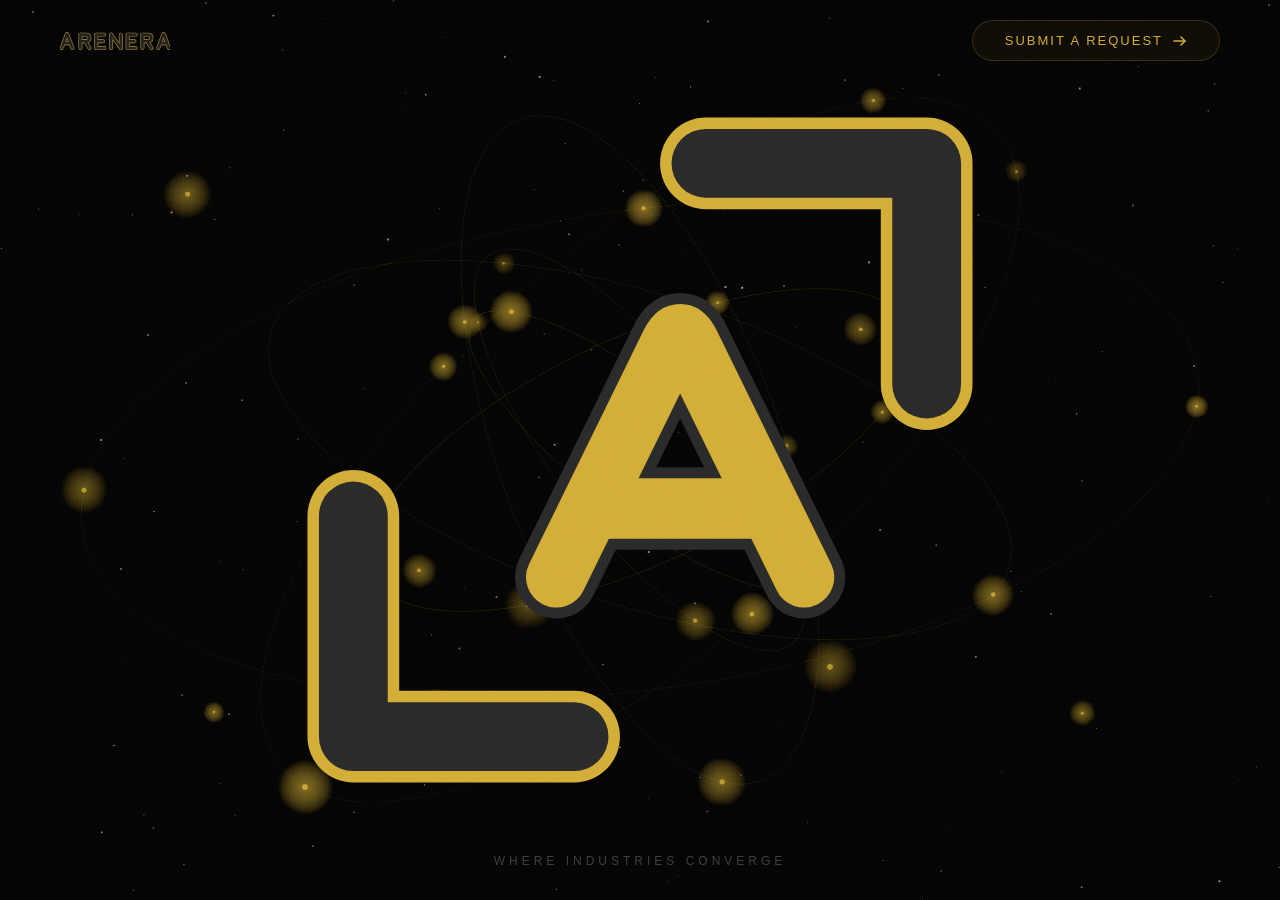
==== index.html @ 3a958f35 "Arenera landing page v1 — premium digital business card - Animated logo with satellite orbit backgro" ====
<!DOCTYPE html>
<html lang="en">
<head>
  <meta charset="UTF-8">
  <meta name="viewport" content="width=device-width, initial-scale=1.0">
  <title>ARENERA — Where Industries Converge</title>
  <meta name="description" content="Arenera — a premium holding company spanning construction, agriculture, fintech, investments, IT, and AI.">
  <link rel="icon" type="image/svg+xml" href="assets/logo.svg">
  <style>
    *, *::before, *::after { margin: 0; padding: 0; box-sizing: border-box; }
    :root { --black: #050505; --gold: #D4AF37; --platinum: #E5E4E2; --silver: #7A7A7A; }

    html, body {
      height: 100%; overflow: hidden;
      font-family: -apple-system, 'Helvetica Neue', 'Helvetica', 'Arial', sans-serif;
      background: var(--black); color: var(--platinum);
      -webkit-font-smoothing: antialiased;
    }

    /* ─── Header ─── */
    .header {
      position: fixed; top: 0; left: 0; right: 0; z-index: 100;
      display: flex; align-items: center; justify-content: space-between;
      padding: 20px clamp(24px, 5vw, 60px);
    }
    .header-wordmark { height: 18px; width: auto; opacity: 0.8; }

    /* Brand button — iOS 26 + Arenera identity */
    .btn-brand {
      display: inline-flex; align-items: center; gap: 10px;
      padding: 12px 32px;
      font-size: 13px; font-weight: 500; letter-spacing: 2px; text-transform: uppercase;
      color: var(--gold);
      background: rgba(212, 175, 55, 0.06);
      backdrop-filter: blur(24px) saturate(180%);
      -webkit-backdrop-filter: blur(24px) saturate(180%);
      border: 1px solid rgba(212, 175, 55, 0.2);
      border-radius: 100px;
      cursor: pointer; text-decoration: none;
      font-family: inherit;
      transition: all 0.4s cubic-bezier(0.16, 1, 0.3, 1);
      position: relative; overflow: hidden;
    }
    .btn-brand::before {
      content: ''; position: absolute; inset: 0;
      background: linear-gradient(135deg, rgba(212,175,55,0.15), rgba(212,175,55,0.03));
      border-radius: 100px; opacity: 0;
      transition: opacity 0.4s;
    }
    .btn-brand:hover {
      border-color: rgba(212, 175, 55, 0.45);
      box-shadow: 0 0 28px rgba(212, 175, 55, 0.12), inset 0 0 20px rgba(212, 175, 55, 0.04);
      transform: scale(1.03);
    }
    .btn-brand:hover::before { opacity: 1; }
    .btn-brand:active { transform: scale(0.97); }
    .btn-brand span, .btn-brand svg { position: relative; z-index: 1; }
    .btn-brand svg { transition: transform 0.3s; }
    .btn-brand:hover svg { transform: translateX(3px); }

    /* ─── Canvas ─── */
    #bg-canvas { position: fixed; inset: 0; z-index: 0; }

    /* ─── Logo ─── */
    .logo-center {
      position: fixed; inset: 0; z-index: 10;
      display: flex; align-items: center; justify-content: center;
      pointer-events: none;
    }
    .logo-svg {
      width: clamp(420px, 75vw, 860px);
      height: clamp(420px, 75vw, 860px);
      opacity: 0;
    }

    /* Stroke draw-in animation */
    .logo-svg path, .logo-svg g path {
      stroke-dasharray: 600;
      stroke-dashoffset: 600;
    }

    .logo-svg.animate {
      opacity: 1;
    }

    .logo-svg.animate path,
    .logo-svg.animate g path {
      animation: draw-stroke 2s cubic-bezier(0.4, 0, 0.2, 1) forwards;
    }

    /* Stagger the draw-in for different parts */
    .logo-svg.animate .bracket-bl path { animation-delay: 0s; }
    .logo-svg.animate .letter-a path { animation-delay: 0.3s; }
    .logo-svg.animate .bracket-tr path { animation-delay: 0.6s; }

    @keyframes draw-stroke {
      to { stroke-dashoffset: 0; }
    }

    /* Gold shimmer after draw-in */
    .logo-svg.animate {
      animation: logo-appear 0.5s ease-out forwards,
                 logo-shimmer 4s 2.5s ease-in-out infinite,
                 logo-breathe 6s 3s ease-in-out infinite;
    }

    @keyframes logo-appear {
      from { opacity: 0; transform: scale(0.92); }
      to { opacity: 1; transform: scale(1); }
    }

    @keyframes logo-shimmer {
      0%, 100% { filter: drop-shadow(0 0 40px rgba(212,175,55,0.05)) brightness(1); }
      50% { filter: drop-shadow(0 0 80px rgba(212,175,55,0.12)) brightness(1.05); }
    }

    @keyframes logo-breathe {
      0%, 100% { transform: scale(1); }
      50% { transform: scale(1.008); }
    }

    /* ─── Noise ─── */
    .noise {
      position: fixed; inset: 0; pointer-events: none; z-index: 50; opacity: 0.025;
      background-image: url("data:image/svg+xml,%3Csvg viewBox='0 0 256 256' xmlns='http://www.w3.org/2000/svg'%3E%3Cfilter id='n'%3E%3CfeTurbulence type='fractalNoise' baseFrequency='0.9' numOctaves='4' stitchTiles='stitch'/%3E%3C/filter%3E%3Crect width='100%25' height='100%25' filter='url(%23n)'/%3E%3C/svg%3E");
      background-repeat: repeat; background-size: 256px;
    }

    /* ─── Tagline ─── */
    .tagline {
      position: fixed; bottom: 32px; left: 0; right: 0; z-index: 10;
      text-align: center;
      font-size: 12px; font-weight: 400; letter-spacing: 4px;
      text-transform: uppercase; color: var(--silver); opacity: 0;
      animation: fade-up 1s 3s ease-out forwards;
    }
    @keyframes fade-up {
      from { opacity: 0; transform: translateY(10px); }
      to { opacity: 0.5; transform: translateY(0); }
    }
  </style>
</head>
<body>

  <div class="noise" aria-hidden="true"></div>

  <!-- Header -->
  <header class="header">
    <svg class="header-wordmark" viewBox="-2 -6 454 74" xmlns="http://www.w3.org/2000/svg" aria-label="Arenera">
      <g fill="none" stroke="#D4AF37" stroke-width="16" stroke-linecap="round" stroke-linejoin="round">
        <path d="M 5 60 L 25 5 Q 27 0 29 5 L 49 60"/><path d="M 14 40 L 40 40"/><path d="M 82 60 L 82 5"/><path d="M 82 5 L 105 5 Q 119 5 119 18 Q 119 32 105 32 L 82 32"/><path d="M 102 32 L 119 60"/><path d="M 147 60 L 147 5"/><path d="M 147 5 L 180 5"/><path d="M 147 32 L 175 32"/><path d="M 147 60 L 180 60"/><path d="M 208 60 L 208 5"/><path d="M 208 5 L 248 60"/><path d="M 248 60 L 248 5"/><path d="M 276 60 L 276 5"/><path d="M 276 5 L 309 5"/><path d="M 276 32 L 304 32"/><path d="M 276 60 L 309 60"/><path d="M 337 60 L 337 5"/><path d="M 337 5 L 360 5 Q 374 5 374 18 Q 374 32 360 32 L 337 32"/><path d="M 357 32 L 374 60"/><path d="M 402 60 L 422 5 Q 424 0 426 5 L 446 60"/><path d="M 411 40 L 437 40"/>
      </g>
      <g fill="none" stroke="#2A2A2A" stroke-width="11" stroke-linecap="round" stroke-linejoin="round">
        <path d="M 5 60 L 25 5 Q 27 0 29 5 L 49 60"/><path d="M 14 40 L 40 40"/><path d="M 82 60 L 82 5"/><path d="M 82 5 L 105 5 Q 119 5 119 18 Q 119 32 105 32 L 82 32"/><path d="M 102 32 L 119 60"/><path d="M 147 60 L 147 5"/><path d="M 147 5 L 180 5"/><path d="M 147 32 L 175 32"/><path d="M 147 60 L 180 60"/><path d="M 208 60 L 208 5"/><path d="M 208 5 L 248 60"/><path d="M 248 60 L 248 5"/><path d="M 276 60 L 276 5"/><path d="M 276 5 L 309 5"/><path d="M 276 32 L 304 32"/><path d="M 276 60 L 309 60"/><path d="M 337 60 L 337 5"/><path d="M 337 5 L 360 5 Q 374 5 374 18 Q 374 32 360 32 L 337 32"/><path d="M 357 32 L 374 60"/><path d="M 402 60 L 422 5 Q 424 0 426 5 L 446 60"/><path d="M 411 40 L 437 40"/>
      </g>
    </svg>
    <a href="mailto:contact@arenera.com" class="btn-brand">
      <span>Submit a Request</span>
      <svg width="14" height="14" viewBox="0 0 14 14" fill="none" stroke="currentColor" stroke-width="1.5" stroke-linecap="round" stroke-linejoin="round">
        <line x1="1" y1="7" x2="12" y2="7"/><polyline points="8,3 12,7 8,11"/>
      </svg>
    </a>
  </header>

  <!-- Background -->
  <canvas id="bg-canvas" aria-hidden="true"></canvas>

  <!-- Centered logo -->
  <div class="logo-center">
    <svg class="logo-svg" viewBox="0 0 300 300" xmlns="http://www.w3.org/2000/svg">
      <!-- Bottom-left bracket -->
      <g class="bracket-bl">
        <path d="M 50 173 L 50 250 L 127 250" fill="none" stroke="#D4AF37" stroke-width="32" stroke-linecap="round" stroke-linejoin="round"/>
        <path d="M 50 173 L 50 250 L 127 250" fill="none" stroke="#2A2A2A" stroke-width="24" stroke-linecap="round" stroke-linejoin="round"/>
      </g>
      <!-- Letter A (scaled 80%) -->
      <g class="letter-a" transform="translate(164, 152) scale(0.8) translate(-164, -152)">
        <g fill="none" stroke="#2A2A2A" stroke-width="36" stroke-linecap="round" stroke-linejoin="round">
          <path d="M 110 205 L 160 103 Q 164 95 168 103 L 218 205"/>
          <path d="M 130 175 L 198 175"/>
        </g>
        <g fill="none" stroke="#D4AF37" stroke-width="26.4" stroke-linecap="round" stroke-linejoin="round">
          <path d="M 110 205 L 160 103 Q 164 95 168 103 L 218 205"/>
          <path d="M 130 175 L 198 175"/>
        </g>
      </g>
      <!-- Top-right bracket -->
      <g class="bracket-tr">
        <path d="M 250 127 L 250 50 L 173 50" fill="none" stroke="#D4AF37" stroke-width="32" stroke-linecap="round" stroke-linejoin="round"/>
        <path d="M 250 127 L 250 50 L 173 50" fill="none" stroke="#2A2A2A" stroke-width="24" stroke-linecap="round" stroke-linejoin="round"/>
      </g>
    </svg>
  </div>

  <p class="tagline">Where Industries Converge</p>

  <script>
  (function() {
    'use strict';

    // Trigger logo draw-in animation
    setTimeout(() => document.querySelector('.logo-svg').classList.add('animate'), 400);

    const canvas = document.getElementById('bg-canvas');
    const ctx = canvas.getContext('2d');
    let W, H, cx, cy, time = 0;

    function resize() {
      W = canvas.width = window.innerWidth;
      H = canvas.height = window.innerHeight;
      cx = W / 2; cy = H / 2;
    }
    resize();
    window.addEventListener('resize', resize);

    // ─── Full-screen orbital system ───
    const orbits = [
      { rx: 0.42, ry: 0.16, tilt: -25, speed: 0.0004,  dots: 4, opacity: 0.055 },
      { rx: 0.55, ry: 0.22, tilt: 18,  speed: -0.00028, dots: 3, opacity: 0.045 },
      { rx: 0.68, ry: 0.28, tilt: -42, speed: 0.00022, dots: 5, opacity: 0.035 },
      { rx: 0.35, ry: 0.12, tilt: 52,  speed: 0.00038, dots: 3, opacity: 0.05 },
      { rx: 0.80, ry: 0.34, tilt: -8,  speed: -0.00018, dots: 4, opacity: 0.03 },
      { rx: 0.30, ry: 0.09, tilt: 38,  speed: 0.00048, dots: 2, opacity: 0.055 },
      { rx: 0.92, ry: 0.40, tilt: -55, speed: 0.00014, dots: 5, opacity: 0.022 },
      { rx: 0.50, ry: 0.20, tilt: 70,  speed: -0.00032, dots: 3, opacity: 0.04 },
      { rx: 0.75, ry: 0.30, tilt: 25,  speed: 0.0002,  dots: 4, opacity: 0.028 },
    ];

    orbits.forEach(o => {
      o.satellites = [];
      for (let i = 0; i < o.dots; i++) {
        o.satellites.push({
          angle: (Math.PI * 2 / o.dots) * i + Math.random() * 0.8,
          size: 1 + Math.random() * 1.8,
          brightness: 0.35 + Math.random() * 0.65,
        });
      }
    });

    // ─── Dense star field ───
    const stars = [];
    for (let i = 0; i < 200; i++) {
      stars.push({
        x: Math.random(), y: Math.random(),
        size: Math.random() * 0.9 + 0.15,
        twinkleSpeed: 0.0008 + Math.random() * 0.004,
        twinkleOffset: Math.random() * Math.PI * 2,
        baseOpacity: 0.08 + Math.random() * 0.2,
      });
    }

    function getAllSatPositions() {
      const positions = [];
      const dim = Math.max(W, H);
      orbits.forEach(o => {
        const tiltRad = o.tilt * Math.PI / 180;
        const cosT = Math.cos(tiltRad), sinT = Math.sin(tiltRad);
        const aRx = o.rx * dim * 0.55;
        const aRy = o.ry * dim * 0.55;
        o.satellites.forEach(s => {
          const a = s.angle + time * o.speed;
          const px = Math.cos(a) * aRx, py = Math.sin(a) * aRy;
          positions.push({ x: cx + px * cosT - py * sinT, y: cy + px * sinT + py * cosT, brightness: s.brightness });
        });
      });
      return positions;
    }

    function draw() {
      time++;
      ctx.fillStyle = 'rgba(5, 5, 5, 0.12)';
      ctx.fillRect(0, 0, W, H);

      // Stars
      stars.forEach(s => {
        const twinkle = Math.sin(time * s.twinkleSpeed + s.twinkleOffset) * 0.5 + 0.5;
        ctx.beginPath();
        ctx.arc(s.x * W, s.y * H, s.size, 0, Math.PI * 2);
        ctx.fillStyle = `rgba(200, 200, 215, ${s.baseOpacity * (0.4 + twinkle * 0.6)})`;
        ctx.fill();
      });

      const dim = Math.max(W, H);

      // Orbits + satellites
      orbits.forEach(o => {
        const tiltRad = o.tilt * Math.PI / 180;
        const cosT = Math.cos(tiltRad), sinT = Math.sin(tiltRad);
        const aRx = o.rx * dim * 0.55;
        const aRy = o.ry * dim * 0.55;

        // Orbit ring
        ctx.beginPath();
        for (let i = 0; i <= 120; i++) {
          const a = (i / 120) * Math.PI * 2;
          const px = Math.cos(a) * aRx, py = Math.sin(a) * aRy;
          const x = cx + px * cosT - py * sinT, y = cy + px * sinT + py * cosT;
          i === 0 ? ctx.moveTo(x, y) : ctx.lineTo(x, y);
        }
        ctx.closePath();
        ctx.strokeStyle = `rgba(212, 175, 55, ${o.opacity})`;
        ctx.lineWidth = 0.5;
        ctx.stroke();

        // Satellites
        o.satellites.forEach(s => {
          const a = s.angle + time * o.speed;
          const px = Math.cos(a) * aRx, py = Math.sin(a) * aRy;
          const sx = cx + px * cosT - py * sinT;
          const sy = cy + px * sinT + py * cosT;

          // Glow
          const g = ctx.createRadialGradient(sx, sy, 0, sx, sy, s.size * 10);
          g.addColorStop(0, `rgba(212,175,55,${0.18 * s.brightness})`);
          g.addColorStop(1, 'rgba(212,175,55,0)');
          ctx.beginPath(); ctx.arc(sx, sy, s.size * 10, 0, Math.PI * 2);
          ctx.fillStyle = g; ctx.fill();

          // Core
          ctx.beginPath(); ctx.arc(sx, sy, s.size, 0, Math.PI * 2);
          ctx.fillStyle = `rgba(212,175,55,${0.65 * s.brightness})`;
          ctx.fill();
        });
      });

      // Connection lines
      const sats = getAllSatPositions();
      for (let i = 0; i < sats.length; i++) {
        for (let j = i + 1; j < sats.length; j++) {
          const dx = sats[i].x - sats[j].x, dy = sats[i].y - sats[j].y;
          const dist = Math.sqrt(dx * dx + dy * dy);
          const maxDist = dim * 0.14;
          if (dist < maxDist) {
            ctx.beginPath();
            ctx.moveTo(sats[i].x, sats[i].y);
            ctx.lineTo(sats[j].x, sats[j].y);
            ctx.strokeStyle = `rgba(212,175,55,${0.04 * (1 - dist / maxDist)})`;
            ctx.lineWidth = 0.4;
            ctx.stroke();
          }
        }
      }

      requestAnimationFrame(draw);
    }

    ctx.fillStyle = 'rgb(5,5,5)';
    ctx.fillRect(0, 0, W, H);
    draw();
  })();
  </script>
</body>
</html>
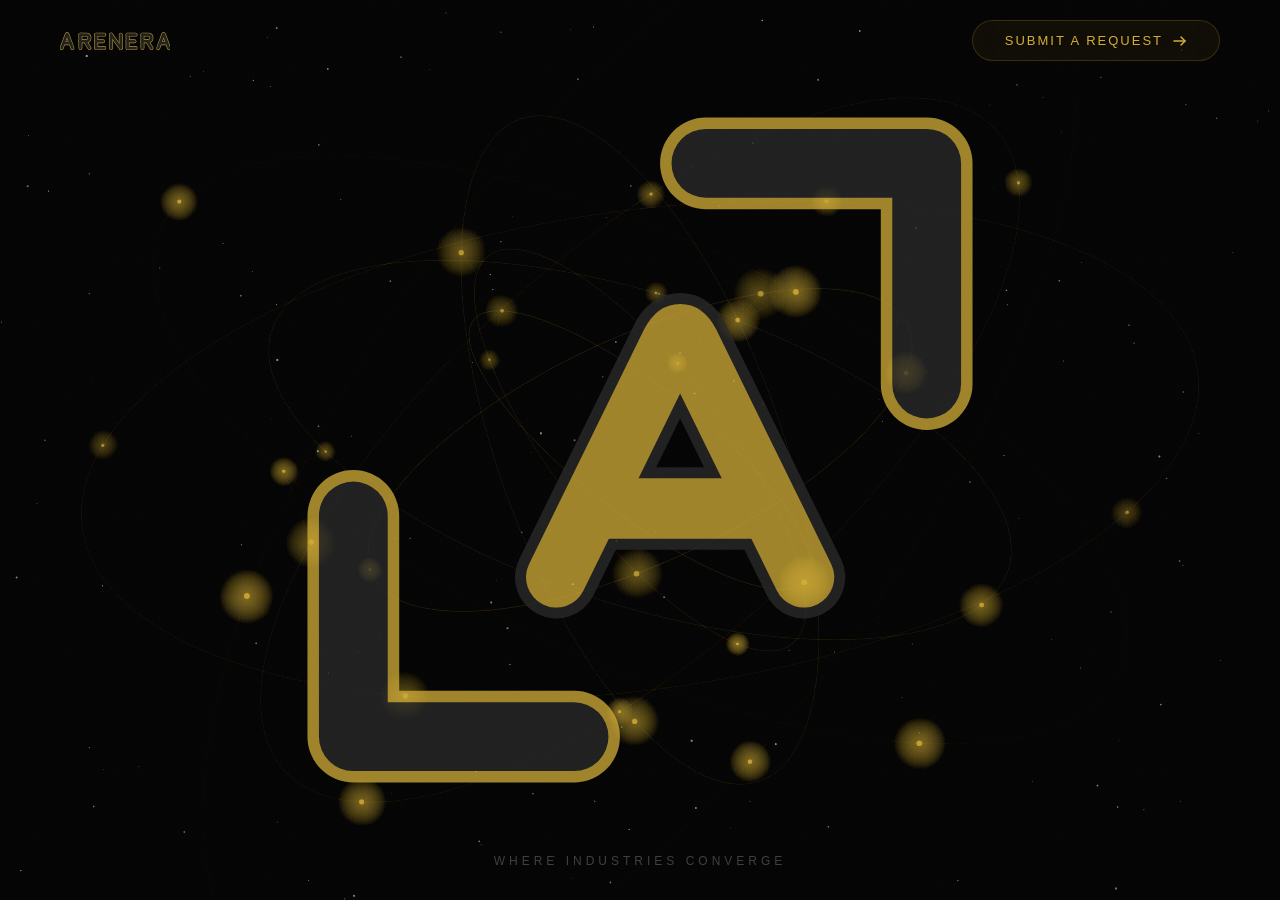
==== commit 32ef06c5: "Staged logo animation + iOS 26 translucency - Brackets draw in first (BL at 0.3s, TR at 0.9s) - Lett" ====
--- a/index.html
+++ b/index.html
@@ -73,45 +73,70 @@
       opacity: 0;
     }
 
-    /* Stroke draw-in animation */
+    /* All parts hidden initially */
+    .logo-svg .bracket-bl,
+    .logo-svg .bracket-tr,
+    .logo-svg .letter-a { opacity: 0; }
+
+    /* Stroke draw-in setup */
     .logo-svg path, .logo-svg g path {
       stroke-dasharray: 600;
       stroke-dashoffset: 600;
     }
 
+    /* ── Stage 1: Container fades in ── */
     .logo-svg.animate {
-      opacity: 1;
-    }
-
-    .logo-svg.animate path,
-    .logo-svg.animate g path {
-      animation: draw-stroke 2s cubic-bezier(0.4, 0, 0.2, 1) forwards;
-    }
-
-    /* Stagger the draw-in for different parts */
-    .logo-svg.animate .bracket-bl path { animation-delay: 0s; }
-    .logo-svg.animate .letter-a path { animation-delay: 0.3s; }
-    .logo-svg.animate .bracket-tr path { animation-delay: 0.6s; }
+      animation: logo-container-in 0.6s ease-out forwards;
+    }
+
+    @keyframes logo-container-in {
+      from { opacity: 0; transform: scale(0.9); }
+      to { opacity: 0.75; transform: scale(1); }
+    }
+
+    /* ── Stage 2: Bottom-left bracket draws in ── */
+    .logo-svg.animate .bracket-bl {
+      animation: part-fade-in 0.4s 0.3s ease-out forwards;
+    }
+    .logo-svg.animate .bracket-bl path {
+      animation: draw-stroke 1.4s 0.3s cubic-bezier(0.4, 0, 0.2, 1) forwards;
+    }
+
+    /* ── Stage 3: Top-right bracket draws in ── */
+    .logo-svg.animate .bracket-tr {
+      animation: part-fade-in 0.4s 0.9s ease-out forwards;
+    }
+    .logo-svg.animate .bracket-tr path {
+      animation: draw-stroke 1.4s 0.9s cubic-bezier(0.4, 0, 0.2, 1) forwards;
+    }
+
+    /* ── Stage 4: Letter A draws in last ── */
+    .logo-svg.animate .letter-a {
+      animation: part-fade-in 0.5s 1.6s ease-out forwards;
+    }
+    .logo-svg.animate .letter-a path {
+      animation: draw-stroke 1.8s 1.6s cubic-bezier(0.4, 0, 0.2, 1) forwards;
+    }
+
+    @keyframes part-fade-in {
+      from { opacity: 0; }
+      to { opacity: 1; }
+    }
 
     @keyframes draw-stroke {
       to { stroke-dashoffset: 0; }
     }
 
-    /* Gold shimmer after draw-in */
+    /* ── Shimmer + breathe after all parts drawn ── */
     .logo-svg.animate {
-      animation: logo-appear 0.5s ease-out forwards,
-                 logo-shimmer 4s 2.5s ease-in-out infinite,
-                 logo-breathe 6s 3s ease-in-out infinite;
-    }
-
-    @keyframes logo-appear {
-      from { opacity: 0; transform: scale(0.92); }
-      to { opacity: 1; transform: scale(1); }
+      animation: logo-container-in 0.6s ease-out forwards,
+                 logo-shimmer 5s 3.8s ease-in-out infinite,
+                 logo-breathe 7s 4s ease-in-out infinite;
     }
 
     @keyframes logo-shimmer {
-      0%, 100% { filter: drop-shadow(0 0 40px rgba(212,175,55,0.05)) brightness(1); }
-      50% { filter: drop-shadow(0 0 80px rgba(212,175,55,0.12)) brightness(1.05); }
+      0%, 100% { filter: drop-shadow(0 0 40px rgba(212,175,55,0.04)) brightness(1); }
+      50% { filter: drop-shadow(0 0 70px rgba(212,175,55,0.10)) brightness(1.03); }
     }
 
     @keyframes logo-breathe {
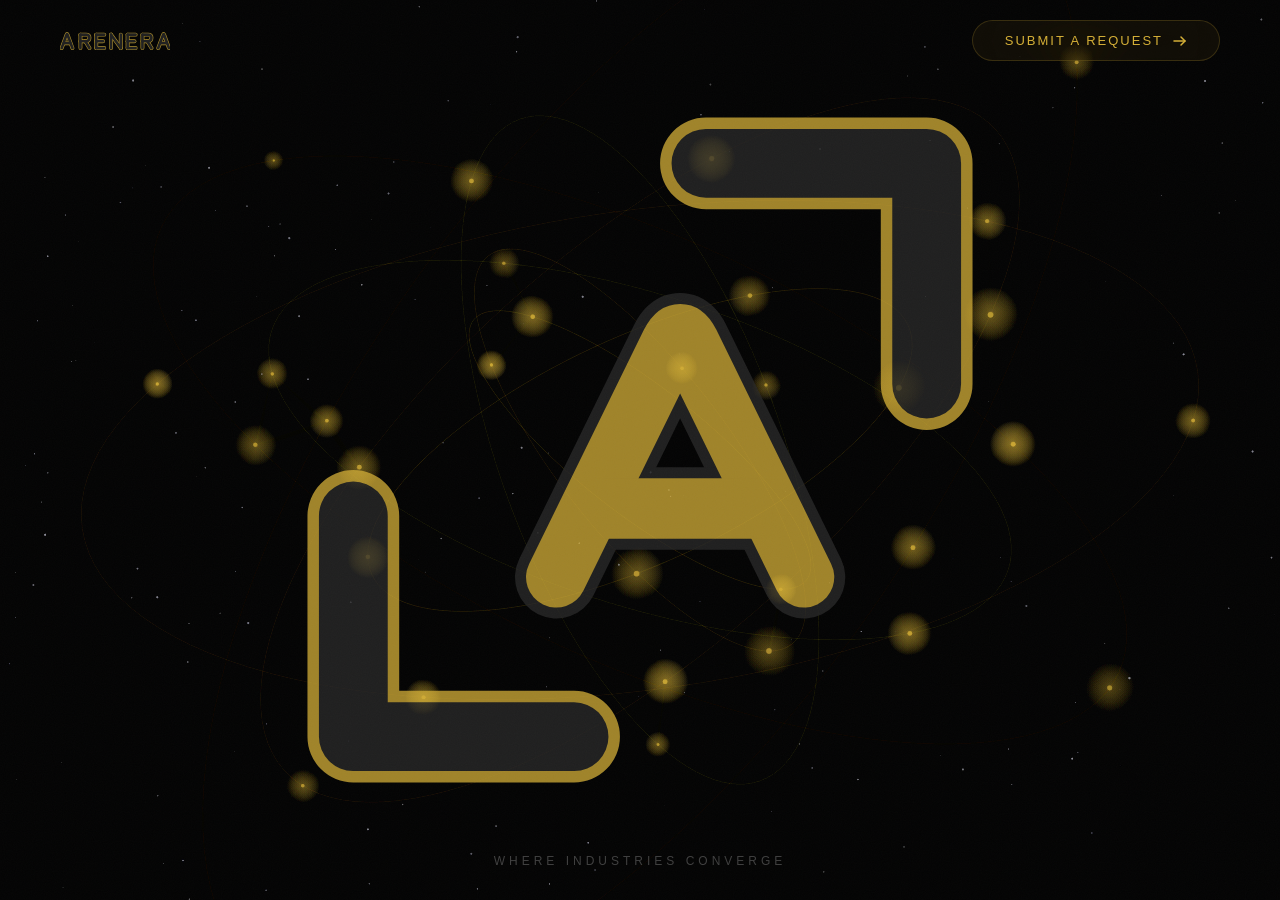
==== commit eb2f6fe6: "Update Submit a Request email to bv@arenera.limited Co-Authored-By: Claude Opus 4.6 (1M context) <no" ====
--- a/index.html
+++ b/index.html
@@ -179,7 +179,7 @@
         <path d="M 5 60 L 25 5 Q 27 0 29 5 L 49 60"/><path d="M 14 40 L 40 40"/><path d="M 82 60 L 82 5"/><path d="M 82 5 L 105 5 Q 119 5 119 18 Q 119 32 105 32 L 82 32"/><path d="M 102 32 L 119 60"/><path d="M 147 60 L 147 5"/><path d="M 147 5 L 180 5"/><path d="M 147 32 L 175 32"/><path d="M 147 60 L 180 60"/><path d="M 208 60 L 208 5"/><path d="M 208 5 L 248 60"/><path d="M 248 60 L 248 5"/><path d="M 276 60 L 276 5"/><path d="M 276 5 L 309 5"/><path d="M 276 32 L 304 32"/><path d="M 276 60 L 309 60"/><path d="M 337 60 L 337 5"/><path d="M 337 5 L 360 5 Q 374 5 374 18 Q 374 32 360 32 L 337 32"/><path d="M 357 32 L 374 60"/><path d="M 402 60 L 422 5 Q 424 0 426 5 L 446 60"/><path d="M 411 40 L 437 40"/>
       </g>
     </svg>
-    <a href="mailto:contact@arenera.com" class="btn-brand">
+    <a href="mailto:bv@arenera.limited" class="btn-brand">
       <span>Submit a Request</span>
       <svg width="14" height="14" viewBox="0 0 14 14" fill="none" stroke="currentColor" stroke-width="1.5" stroke-linecap="round" stroke-linejoin="round">
         <line x1="1" y1="7" x2="12" y2="7"/><polyline points="8,3 12,7 8,11"/>
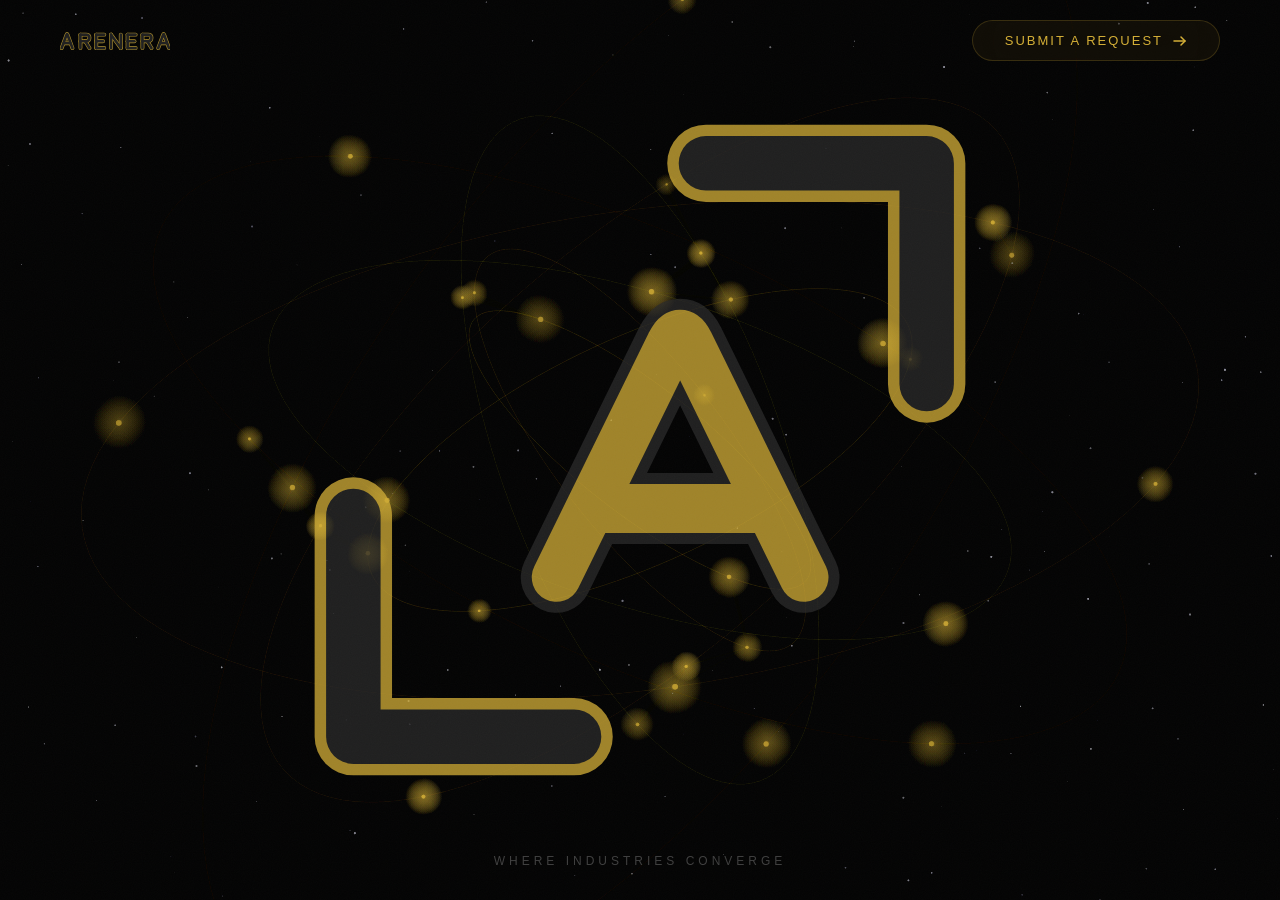
==== commit f892d280: "Reduce logo stroke widths by 5 points Brackets: 32→27 (gold), 24→19 (dark) Letter A: 36→31 (dark), 2" ====
--- a/index.html
+++ b/index.html
@@ -195,24 +195,24 @@
     <svg class="logo-svg" viewBox="0 0 300 300" xmlns="http://www.w3.org/2000/svg">
       <!-- Bottom-left bracket -->
       <g class="bracket-bl">
-        <path d="M 50 173 L 50 250 L 127 250" fill="none" stroke="#D4AF37" stroke-width="32" stroke-linecap="round" stroke-linejoin="round"/>
-        <path d="M 50 173 L 50 250 L 127 250" fill="none" stroke="#2A2A2A" stroke-width="24" stroke-linecap="round" stroke-linejoin="round"/>
+        <path d="M 50 173 L 50 250 L 127 250" fill="none" stroke="#D4AF37" stroke-width="27" stroke-linecap="round" stroke-linejoin="round"/>
+        <path d="M 50 173 L 50 250 L 127 250" fill="none" stroke="#2A2A2A" stroke-width="19" stroke-linecap="round" stroke-linejoin="round"/>
       </g>
       <!-- Letter A (scaled 80%) -->
       <g class="letter-a" transform="translate(164, 152) scale(0.8) translate(-164, -152)">
-        <g fill="none" stroke="#2A2A2A" stroke-width="36" stroke-linecap="round" stroke-linejoin="round">
+        <g fill="none" stroke="#2A2A2A" stroke-width="31" stroke-linecap="round" stroke-linejoin="round">
           <path d="M 110 205 L 160 103 Q 164 95 168 103 L 218 205"/>
           <path d="M 130 175 L 198 175"/>
         </g>
-        <g fill="none" stroke="#D4AF37" stroke-width="26.4" stroke-linecap="round" stroke-linejoin="round">
+        <g fill="none" stroke="#D4AF37" stroke-width="21.4" stroke-linecap="round" stroke-linejoin="round">
           <path d="M 110 205 L 160 103 Q 164 95 168 103 L 218 205"/>
           <path d="M 130 175 L 198 175"/>
         </g>
       </g>
       <!-- Top-right bracket -->
       <g class="bracket-tr">
-        <path d="M 250 127 L 250 50 L 173 50" fill="none" stroke="#D4AF37" stroke-width="32" stroke-linecap="round" stroke-linejoin="round"/>
-        <path d="M 250 127 L 250 50 L 173 50" fill="none" stroke="#2A2A2A" stroke-width="24" stroke-linecap="round" stroke-linejoin="round"/>
+        <path d="M 250 127 L 250 50 L 173 50" fill="none" stroke="#D4AF37" stroke-width="27" stroke-linecap="round" stroke-linejoin="round"/>
+        <path d="M 250 127 L 250 50 L 173 50" fill="none" stroke="#2A2A2A" stroke-width="19" stroke-linecap="round" stroke-linejoin="round"/>
       </g>
     </svg>
   </div>
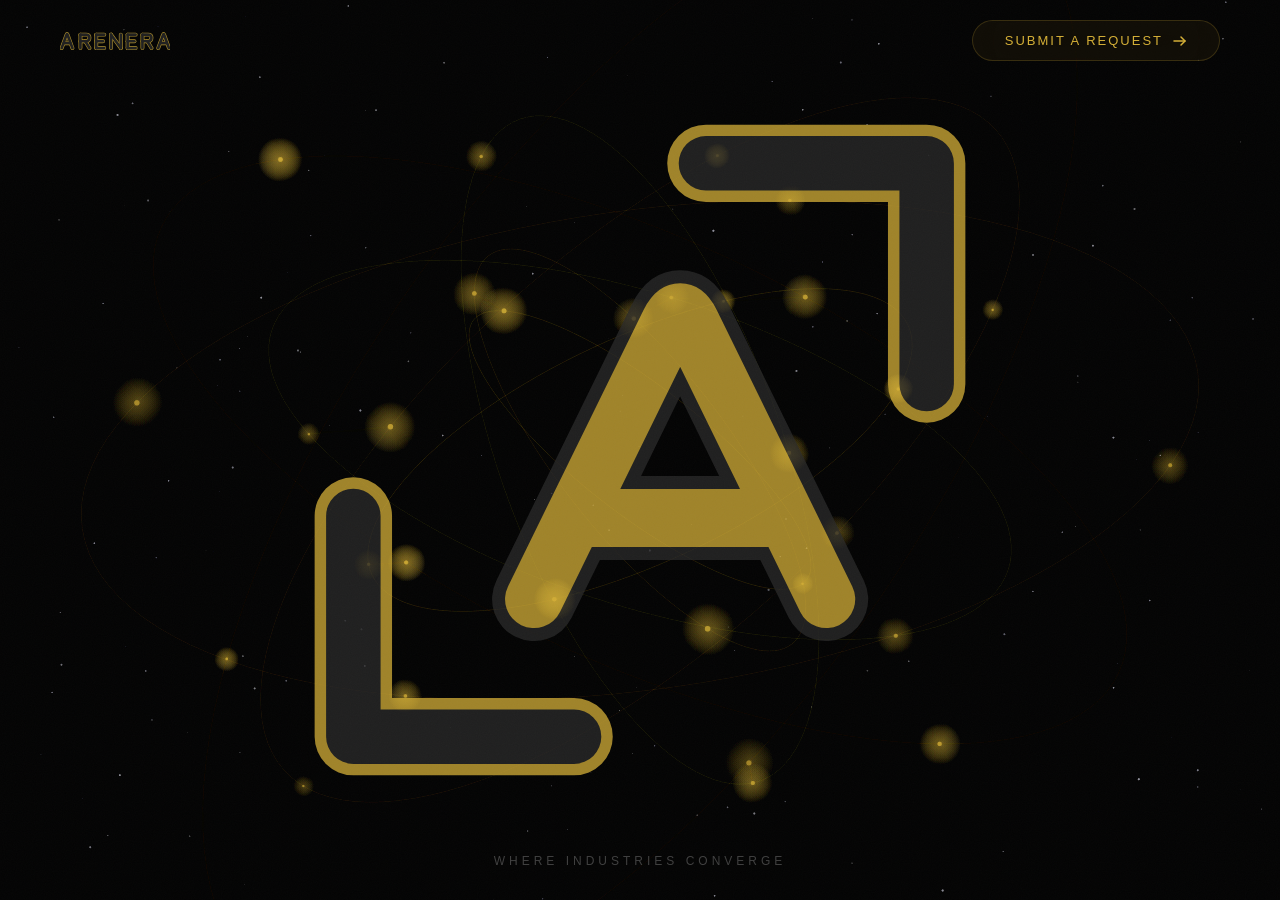
==== commit 84a691ff: "Increase letter A size by 18% (scale 0.8 → 0.944) Co-Authored-By: Claude Opus 4.6 (1M context) <nore" ====
--- a/index.html
+++ b/index.html
@@ -198,8 +198,8 @@
         <path d="M 50 173 L 50 250 L 127 250" fill="none" stroke="#D4AF37" stroke-width="27" stroke-linecap="round" stroke-linejoin="round"/>
         <path d="M 50 173 L 50 250 L 127 250" fill="none" stroke="#2A2A2A" stroke-width="19" stroke-linecap="round" stroke-linejoin="round"/>
       </g>
-      <!-- Letter A (scaled 80%) -->
-      <g class="letter-a" transform="translate(164, 152) scale(0.8) translate(-164, -152)">
+      <!-- Letter A (scaled 94.4%) -->
+      <g class="letter-a" transform="translate(164, 152) scale(0.944) translate(-164, -152)">
         <g fill="none" stroke="#2A2A2A" stroke-width="31" stroke-linecap="round" stroke-linejoin="round">
           <path d="M 110 205 L 160 103 Q 164 95 168 103 L 218 205"/>
           <path d="M 130 175 L 198 175"/>
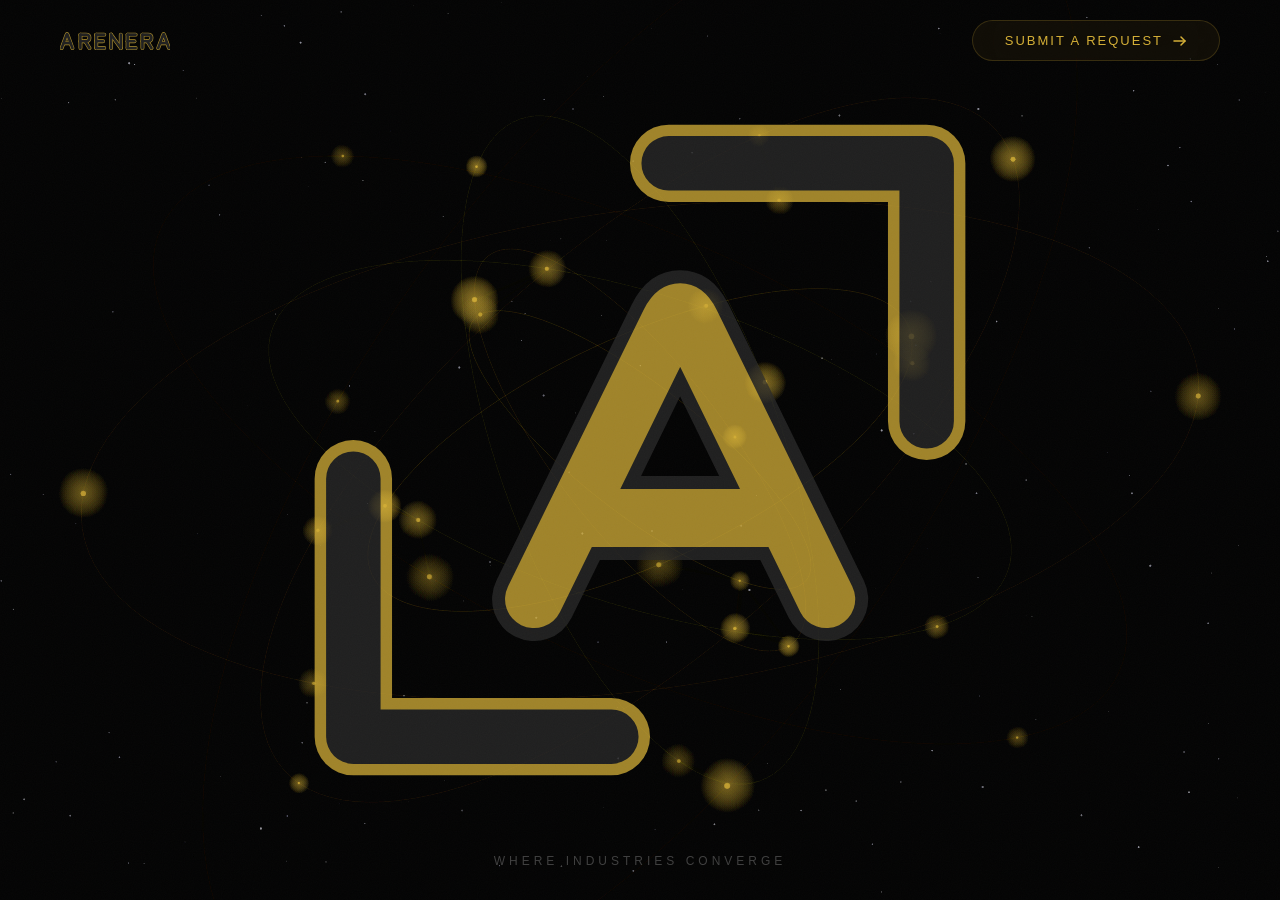
==== commit 1e0cb04f: "Square bracket corners (90×90) + mobile responsive layout - Fixed bracket arms to equal 90-unit leng" ====
--- a/index.html
+++ b/index.html
@@ -162,6 +162,57 @@
     @keyframes fade-up {
       from { opacity: 0; transform: translateY(10px); }
       to { opacity: 0.5; transform: translateY(0); }
+    }
+
+    /* ─── Mobile responsive ─── */
+    @media (max-width: 768px) {
+      .header {
+        padding: 14px 16px;
+      }
+      .header-wordmark { height: 14px; }
+      .btn-brand {
+        padding: 10px 20px;
+        font-size: 11px; letter-spacing: 1.5px;
+        gap: 6px;
+      }
+      .btn-brand svg { width: 11px; height: 11px; }
+      .logo-svg {
+        width: clamp(280px, 85vw, 420px);
+        height: clamp(280px, 85vw, 420px);
+      }
+      .tagline {
+        bottom: 20px;
+        font-size: 10px; letter-spacing: 3px;
+      }
+    }
+
+    @media (max-width: 480px) {
+      .header {
+        padding: 12px 14px;
+      }
+      .header-wordmark { height: 12px; }
+      .btn-brand {
+        padding: 8px 16px;
+        font-size: 10px; letter-spacing: 1px;
+        gap: 5px;
+      }
+      .logo-svg {
+        width: clamp(240px, 88vw, 340px);
+        height: clamp(240px, 88vw, 340px);
+      }
+      .tagline {
+        bottom: 16px;
+        font-size: 9px; letter-spacing: 2.5px;
+      }
+    }
+
+    /* Landscape phones */
+    @media (max-height: 500px) {
+      .logo-svg {
+        width: clamp(200px, 60vh, 360px);
+        height: clamp(200px, 60vh, 360px);
+      }
+      .tagline { bottom: 8px; font-size: 9px; }
     }
   </style>
 </head>
@@ -193,10 +244,10 @@
   <!-- Centered logo -->
   <div class="logo-center">
     <svg class="logo-svg" viewBox="0 0 300 300" xmlns="http://www.w3.org/2000/svg">
-      <!-- Bottom-left bracket -->
+      <!-- Bottom-left bracket (square: 90×90) -->
       <g class="bracket-bl">
-        <path d="M 50 173 L 50 250 L 127 250" fill="none" stroke="#D4AF37" stroke-width="27" stroke-linecap="round" stroke-linejoin="round"/>
-        <path d="M 50 173 L 50 250 L 127 250" fill="none" stroke="#2A2A2A" stroke-width="19" stroke-linecap="round" stroke-linejoin="round"/>
+        <path d="M 50 160 L 50 250 L 140 250" fill="none" stroke="#D4AF37" stroke-width="27" stroke-linecap="round" stroke-linejoin="round"/>
+        <path d="M 50 160 L 50 250 L 140 250" fill="none" stroke="#2A2A2A" stroke-width="19" stroke-linecap="round" stroke-linejoin="round"/>
       </g>
       <!-- Letter A (scaled 94.4%) -->
       <g class="letter-a" transform="translate(164, 152) scale(0.944) translate(-164, -152)">
@@ -209,10 +260,10 @@
           <path d="M 130 175 L 198 175"/>
         </g>
       </g>
-      <!-- Top-right bracket -->
+      <!-- Top-right bracket (square: 90×90) -->
       <g class="bracket-tr">
-        <path d="M 250 127 L 250 50 L 173 50" fill="none" stroke="#D4AF37" stroke-width="27" stroke-linecap="round" stroke-linejoin="round"/>
-        <path d="M 250 127 L 250 50 L 173 50" fill="none" stroke="#2A2A2A" stroke-width="19" stroke-linecap="round" stroke-linejoin="round"/>
+        <path d="M 250 140 L 250 50 L 160 50" fill="none" stroke="#D4AF37" stroke-width="27" stroke-linecap="round" stroke-linejoin="round"/>
+        <path d="M 250 140 L 250 50 L 160 50" fill="none" stroke="#2A2A2A" stroke-width="19" stroke-linecap="round" stroke-linejoin="round"/>
       </g>
     </svg>
   </div>
